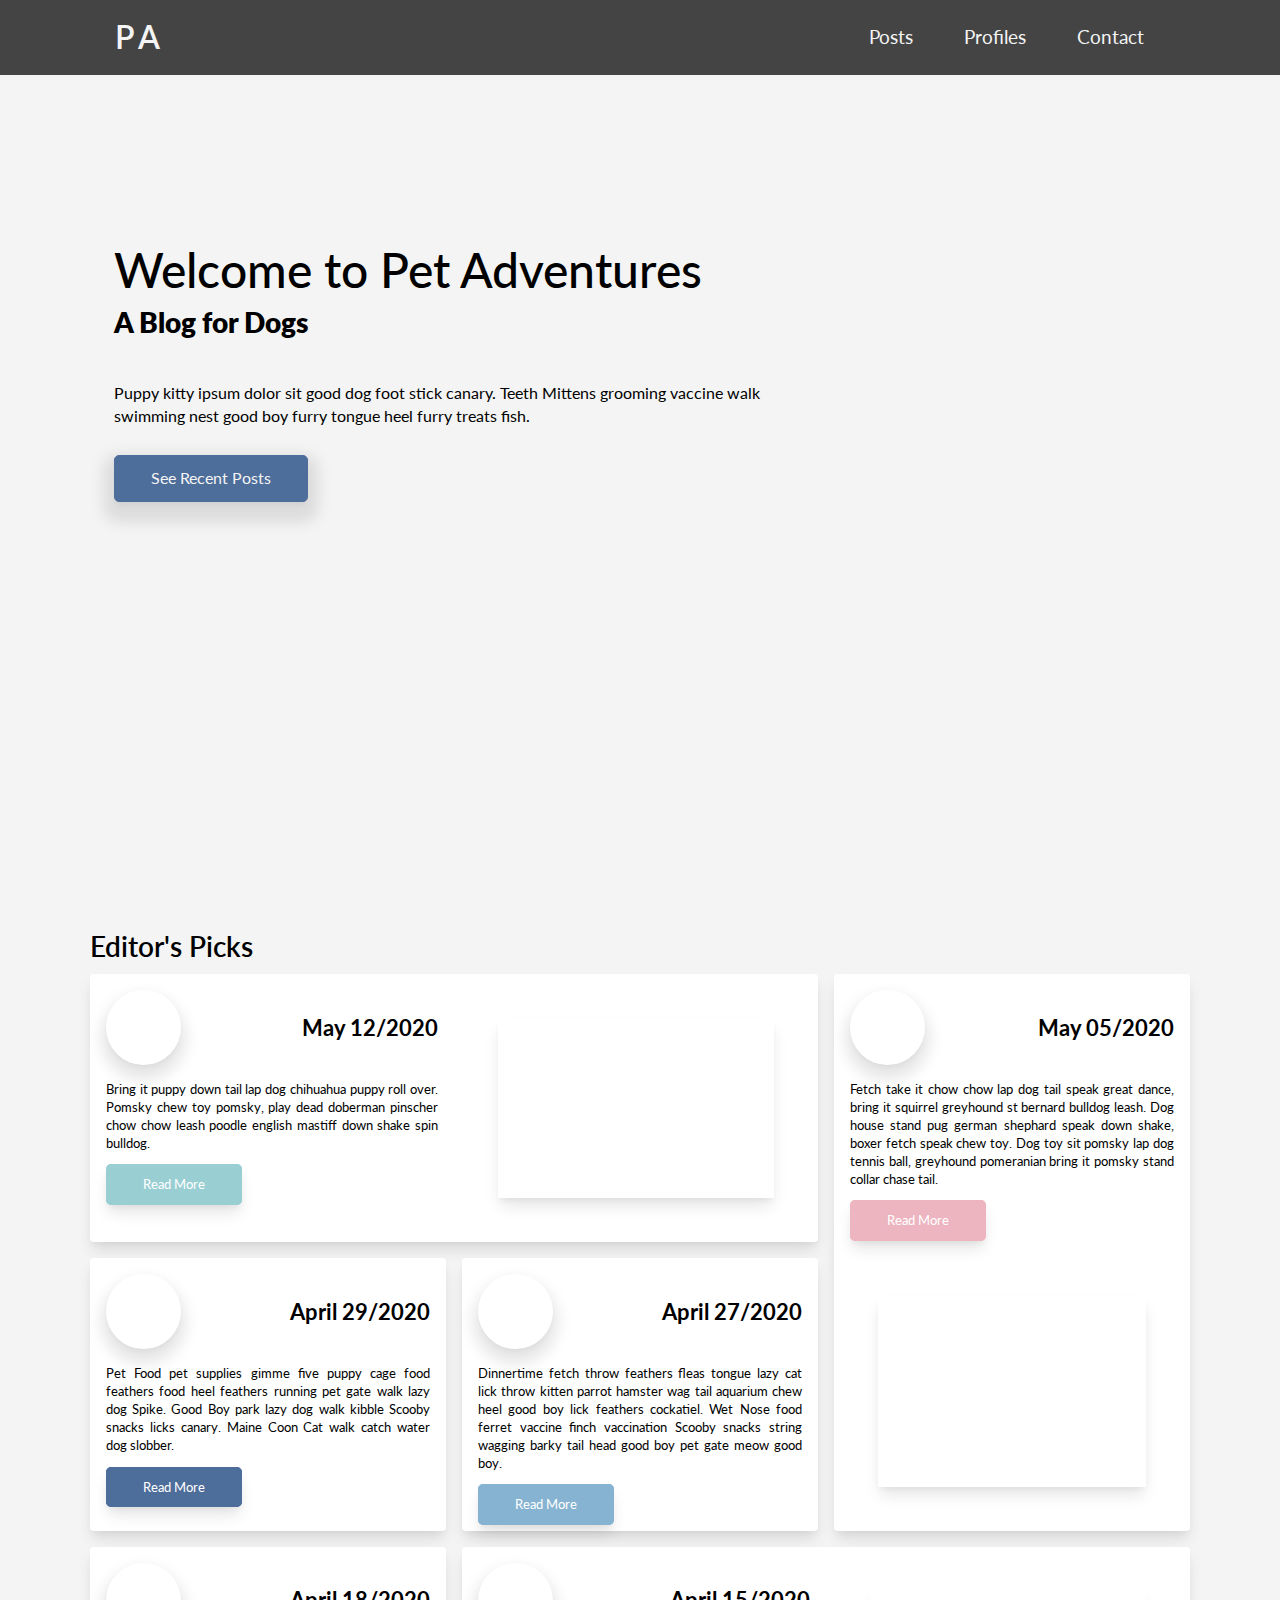
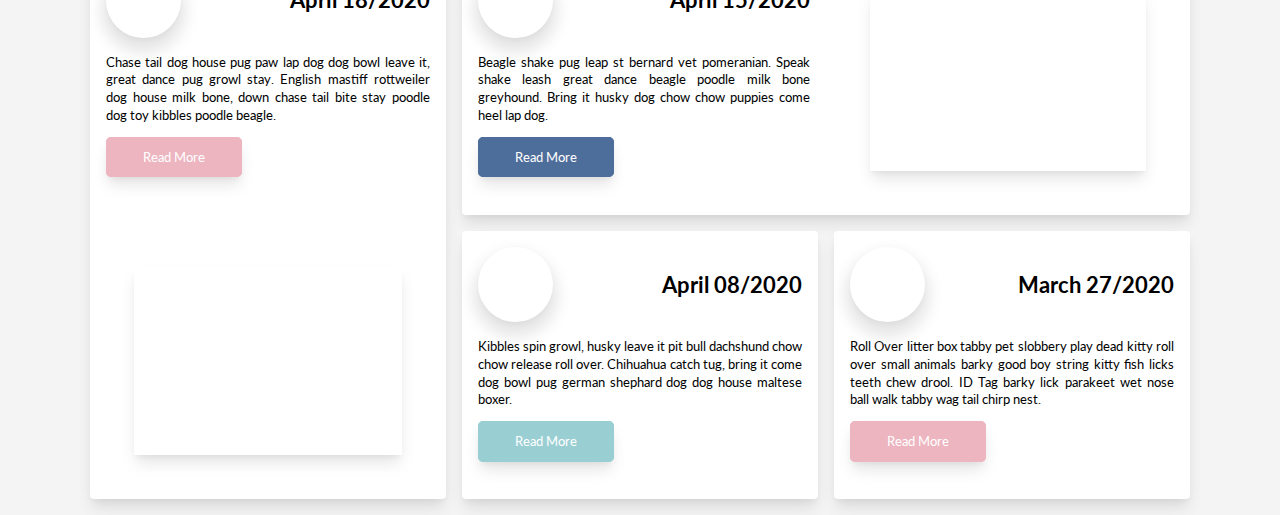
==== index.html @ a39fc2a4 "Home page w/ showcase and blog complete - no footer" ====
<!DOCTYPE html>
<html lang="en">

<head>
  <meta charset="UTF-8">
  <meta name="viewport" content="width=device-width, initial-scale=1.0">
  <link rel="stylesheet" href="https://use.fontawesome.com/releases/v5.6.3/css/all.css"
    integrity="sha384-UHRtZLI+pbxtHCWp1t77Bi1L4ZtiqrqD80Kn4Z8NTSRyMA2Fd33n5dQ8lWUE00s/" crossorigin="anonymous">
  <!-- <link href="css.fontawesome/all.css" rel="stylesheet"> -->
  <link
    href="https://fonts.googleapis.com/css2?family=Lato:ital,wght@0,100;0,300;0,400;0,700;0,900;1,100;1,300;1,400;1,700;1,900&display=swap"
    rel="stylesheet">
  <link rel="stylesheet" href="main.css">

  <title>Pet Adventures | Weekly Blog</title>
</head>

<body>

  <!-- Navbar -->
  <nav>
    <div class="nav-container">

      <!-- Logo/Home (left side) -->
      <div class="logo-home">
        <a href="index.html"><i class="fas fa-paw fa-lg"></i>PA</a>
      </div>

      <!-- Menu Items (right side) -->
      <div class="menu">
        <ul>
          <li><a href="#">Posts</a></li>
          <li><a href="#">Profiles</a></li>
          <li><a href="#">Contact</a></li>
        </ul>
      </div>
    </div>
  </nav>

  <!-- Showcase Section -->
  <header id='showcase'>
    <div class="container">
      <div class="showcase-container">
        <h1>Welcome to Pet Adventures</h1>
        <h2>A Blog for Dogs</h2>
        <p>Puppy kitty ipsum dolor sit good dog foot stick canary. Teeth Mittens grooming vaccine walk swimming nest
          good
          boy furry tongue heel furry treats fish.</p>
        <a href="#" class="btn btn-primary">See Recent Posts</a>
      </div>
    </div>
  </header>


  <!-- Blog Posts -->
  <section id="blog-posts">
    <h1>Editor's Picks</h1>
    <div class="blog-container">
      <!-- post 1 -->
      <div class="post post-1 span-col-2">
        <div class="left-container">
          <div class="top-container">
            <a href="#" class="profile-pic profile-pic-3"></a>
            <h3 class='date'>May 12/2020</h3>
          </div>
          <p>Bring it puppy down tail lap dog chihuahua puppy roll over. Pomsky chew toy pomsky, play dead doberman
            pinscher chow chow leash poodle english mastiff down shake spin bulldog. </p>
          <a href="#" class='btn btn-3'>Read More</a>
        </div>

        <div class="right-container">
          <div class="blog-img-1"></div>
        </div>
      </div>



      <!-- post 2 -->
      <div class="post post-2 span-row-2">
        <div class="left-container">
          <div class="top-container">
            <a href="#" class="profile-pic profile-pic-4"></a>
            <h3 class='date'>May 05/2020</h3>
          </div>
          <p>Fetch take it chow chow lap dog tail speak great dance, bring it squirrel greyhound st bernard bulldog
            leash. Dog house stand pug german shephard speak down shake, boxer fetch speak chew toy. Dog toy sit pomsky
            lap dog tennis ball, greyhound pomeranian bring it pomsky stand collar chase tail. </p>
          <a href="#" class='btn btn-4'>Read More</a>
        </div>

        <div class="right-container">
          <div class="blog-img-2"></div>
        </div>
      </div>

      <!-- Post 3 -->
      <div class="post post-3 no-span">
        <div class="top-container">
          <a href="#" class="profile-pic profile-pic-1"></a>
          <h3 class='date'>April 29/2020</h3>
        </div>
        <p>Pet Food pet supplies gimme five puppy cage food feathers food heel feathers running pet gate walk lazy dog
          Spike. Good Boy park lazy dog walk kibble Scooby snacks licks canary. Maine Coon Cat walk catch water dog
          slobber.</p>
        <a href="#" class='btn btn-1'>Read More</a>
      </div>

      <!-- Post 4 -->
      <div class="post post-4 no-span">
        <div class="top-container">
          <a href="#" class="profile-pic profile-pic-2"></a>
          <h3 class='date'>April 27/2020</h3>
        </div>
        <p> Dinnertime fetch throw feathers fleas tongue lazy cat lick throw kitten parrot hamster wag tail aquarium
          chew heel good boy lick feathers cockatiel. Wet Nose food ferret vaccine finch vaccination Scooby snacks
          string wagging barky tail head good boy pet gate meow good boy. </p>
        <a href="#" class='btn btn-2'>Read More</a>
      </div>

      <!-- Post 5 -->
      <div class="post post-5 span-row-2">
        <div class="left-container">
          <div class="top-container">
            <a href="#" class="profile-pic profile-pic-4"></a>
            <h3 class='date'>April 18/2020</h3>
          </div>
          <p>Chase tail dog house pug paw lap dog dog bowl leave it, great dance pug growl stay. English mastiff
            rottweiler dog house milk bone, down chase tail bite stay poodle dog toy kibbles poodle beagle.</p>
          <a href="#" class='btn btn-4'>Read More</a>
        </div>

        <div class="right-container">
          <div class="blog-img-2"></div>
        </div>
      </div>

      <!-- Post 6 -->
      <div class="post post-6 span-col-2">
        <div class="left-container">
          <div class="top-container">
            <a href="#" class="profile-pic profile-pic-1"></a>
            <h3 class='date'>April 15/2020</h3>
          </div>
          <p>Beagle shake pug leap st bernard vet pomeranian. Speak shake leash great dance beagle poodle milk bone
            greyhound. Bring it husky dog chow chow puppies come heel lap dog. </p>
          <a href="#" class='btn btn-1'>Read More</a>
        </div>

        <div class="right-container">
          <div class="blog-img-3"></div>
        </div>
      </div>

      <!-- Post 7 -->
      <div class="post post-7 no-span">
        <div class="top-container">
          <a href="#" class="profile-pic profile-pic-3"></a>
          <h3 class='date'>April 08/2020</h3>
        </div>
        <p>Kibbles spin growl, husky leave it pit bull dachshund chow chow release roll over. Chihuahua catch tug, bring
          it come dog bowl pug german shephard dog dog house maltese boxer.</p>
        <a href="#" class='btn btn-3'>Read More</a>
      </div>

      <!-- Post 8 -->
      <div class="post post-8 no-span">
        <div class="top-container">
          <a href="#" class="profile-pic profile-pic-4"></a>
          <h3 class='date'>March 27/2020</h3>
        </div>
        <p>Roll Over litter box tabby pet slobbery play dead kitty roll over small animals barky good boy string kitty
          fish licks teeth chew drool. ID Tag barky lick parakeet wet nose ball walk tabby wag tail chirp nest.</p>
        <a href="#" class='btn btn-4'>Read More</a>
      </div>
    </div>
  </section>

  <!-- Footer -->
  <footer>

  </footer>






</body>

</html>
---- main.css ----
:root {
  --primary-color: #4d6d9a;
  --secondary-color: #86b3d1;
  --third-color: #99ced3;
  --fourth-color: #edb5bf;
  --dark-color: #444;
  --light-color: #f4f4f4;
}

* {
  padding: 0;
  margin: 0;
  box-sizing: border-box;
}

html, body {
  font-family: 'Lato', sans-serif;
  line-height: 1.4;
  background: var(--light-color);
}


/* ************************************* */
/* UTILITY SECTION */
/* ************************************* */


.btn-1 {
  text-decoration: none;
  color: #fff;
  background: var(--primary-color);
  padding: 0.7rem 2.25rem;
  border: 1.25px solid var(--primary-color);
  border-radius: 5px;
  transition: 0.25s;
  box-shadow: 0 10px 15px -2px rgba(0, 0, 0, 0.1), 0 4px 6px -2px rgba(0, 0, 0, 0.05);
}

.btn-1:hover {
  color: var(--primary-color);
  background: #fff;
}

.btn-2 {
  text-decoration: none;
  color: #fff;
  background: var(--secondary-color);
  padding: 0.7rem 2.25rem;
  border: 1.25px solid var(--secondary-color);
  border-radius: 5px;
  transition: 0.25s;
  box-shadow: 0 10px 15px -2px rgba(0, 0, 0, 0.1), 0 4px 6px -2px rgba(0, 0, 0, 0.05);
}

.btn-2:hover {
  color: var(--secondary-color);
  background: #fff;
}

.btn-3 {
  text-decoration: none;
  color: #fff;
  background: var(--third-color);
  padding: 0.7rem 2.25rem;
  border: 1.25px solid var(--third-color);
  border-radius: 5px;
  transition: 0.25s;
  box-shadow: 0 10px 15px -2px rgba(0, 0, 0, 0.1), 0 4px 6px -2px rgba(0, 0, 0, 0.05);
}

.btn-3:hover {
  color: var(--third-color);
  background: #fff;
}

.btn-4 {
  text-decoration: none;
  color: #fff;
  background: var(--fourth-color);
  padding: 0.7rem 2.25rem;
  border: 1.25px solid var(--fourth-color);
  border-radius: 5px;
  transition: 0.25s;
  box-shadow: 0 10px 15px -2px rgba(0, 0, 0, 0.1), 0 4px 6px -2px rgba(0, 0, 0, 0.05);
}

.btn-4:hover {
  color: var(--fourth-color);
  background: #fff;
}


.profile-pic-1 {
  border-radius: 50%;
  width: 75px;
  height: 75px;
  box-shadow: 0 10px 15px 5px rgba(0, 0, 0, 0.1), 0 4px 6px -2px rgba(0, 0, 0, 0.05);
  background: url('./img/01-dog-profile.jpeg') no-repeat center center/cover;
}

.profile-pic:hover {
  opacity: 0.8;
  transition: 0.25s;
}

.profile-pic-2 {
  border-radius: 50%;
  width: 75px;
  height: 75px;
  box-shadow: 0 10px 15px 5px rgba(0, 0, 0, 0.1), 0 4px 6px -2px rgba(0, 0, 0, 0.05);
  background: url('./img/02-dog-profile.jpeg') no-repeat center center/cover;
}

.profile-pic-3 {
  border-radius: 50%;
  width: 75px;
  height: 75px;
  box-shadow: 0 10px 15px 5px rgba(0, 0, 0, 0.1), 0 4px 6px -2px rgba(0, 0, 0, 0.05);
  background: url('./img/03-dog-profile.jpeg') no-repeat center center/cover;
}

.profile-pic-4 {
  border-radius: 50%;
  width: 75px;
  height: 75px;
  box-shadow: 0 10px 15px 5px rgba(0, 0, 0, 0.1), 0 4px 6px -2px rgba(0, 0, 0, 0.05);
  background: url('./img/04-dog-profile.jpeg') no-repeat center center/cover;
}



/* ************************************* */
/* NAVBAR SECTION */
/* ************************************* */


/* Navbar Home Logo (left side) */
nav {
  /* height: 70px; */
  background: var(--dark-color);
}

nav .nav-container {
  max-width: 1100px;
  padding: 15px 20px;
  margin: auto;
  display: flex;
  align-items: center;
  justify-content: space-between;
}

nav .nav-container .logo-home a {
  font-size: 2.0rem;
  text-decoration: none;
  letter-spacing: 0.3rem;
  font-weight: 600;
  color: var(--light-color);
}

nav .nav-container .logo-home a:hover {
  color: var(--primary-color);
  transition: 0.3s;
}

nav .nav-container .logo-home i {
  padding-right: 5px;
}


/* Navbar Menu Items (right side) */
nav .nav-container .menu ul {
  display: flex;
  align-items: center;
  justify-content: center;
}

nav .nav-container .menu ul li {
  list-style: none;
}

nav .nav-container .menu ul li a {
  position: relative;
  text-decoration: none;
  color: var(--light-color);
  padding: 0.25rem 0.1rem;
  margin: 1.5rem;
  font-size: 1.2rem;
}

nav .nav-container .menu ul li a:hover {
  color: var(--light-color);
}

nav .nav-container .menu ul li a:before {
  content: "";
  position: absolute;
  width: 100%;
  height: 2px;
  bottom: 0;
  left: 0;
  background-color: var(--light-color);
  visibility: hidden;
  transform: scaleX(0);
  transition: all 0.25s ease-in-out 0s;

  display: flex;
  justify-content: center;
  align-items: center;
}

nav .nav-container .menu ul li a:hover:before {
  visibility: visible;
  transform: scaleX(1);
}



/* ************************************* */
/* SHOWCASE SECTION */
/* ************************************* */


#showcase {
  position: relative;
  height: 92vh;
}

#showcase:before {
  content: '';
  background: url('./img/01-dog-showcase.jpeg') no-repeat center center/cover;
  position: absolute;
  top: 0;
  left: 0;
  width:100%;
  height: 100%;
  opacity: 0.4;
}

#showcase .container {
  max-width: 1100px;
  margin: auto;
  padding: 1.5rem;
}

#showcase .container .showcase-container {
  display: flex;
  flex-direction: column;
  max-width: 650px;
  align-items: flex-start;
  justify-content: center;
  height: 60vh;
}

#showcase .container .showcase-container h1 {
  font-weight: 500;
  font-size: 3rem;
  z-index: 1;
}

#showcase .container .showcase-container h2 {
  font-weight: 800;
  font-size: 1.75rem;
  padding-bottom: 2.5rem;
  z-index: 1;
}

#showcase .container .showcase-container p {
  padding-bottom: 1.75rem;
  z-index: 1;
}

#showcase .container .showcase-container a {
  text-decoration: none;
  color: var(--light-color);
  background: var(--primary-color);
  padding: 0.7rem 2.25rem;
  border: 1.25px solid var(--primary-color);
  border-radius: 5px;
  box-shadow: 0 10px 15px 10px rgba(0, 0, 0, 0.1), 0 4px 6px -2px rgba(0, 0, 0, 0.05);
  z-index: 1;
}

#showcase .container .showcase-container a:hover {
  color: var(--primary-color);
  background: var(--light-color);
  transition: 0.25s;
}


/* ************************************* */
/* BLOG-POSTS SECTION */
/* ************************************* */

#blog-posts {
  padding: 1rem;
}

#blog-posts h1 {
  margin: auto;
  max-width: 1100px;
  padding: 0.5rem 0 0.5rem;
  font-size: 1.75rem;
  font-weight: 600;
}

#blog-posts .blog-container {
  display: grid;
  grid-template-columns: repeat(3, 1fr);
  grid-template-rows: repeat(4, 1fr);
  grid-template-areas:
    'post-1 post-1 post-2'
    'post-3 post-4 post-2'
    'post-5 post-6 post-6'
    'post-5 post-7 post-8';
  grid-gap: 1rem;
  margin: auto;
  max-width: 1100px;
  height: 125vh;
  font-size: 0.8rem;
}

#blog-posts .blog-container .post {
  padding: 1rem;
  background: #fff;
  text-align: justify;
  box-shadow: 0 10px 15px -2px rgba(0, 0, 0, 0.1), 0 4px 6px -2px rgba(0, 0, 0, 0.05);
  border-radius: 4px;
}

#blog-posts .blog-container .top-container img {
  border-radius: 50%;
  width: 75px;
  height: 75px;
  box-shadow: 0 10px 15px 5px rgba(0, 0, 0, 0.1), 0 4px 6px -2px rgba(0, 0, 0, 0.05);
}

#blog-posts .blog-container .top-container .date {
  font-size: 1.4rem;
}

#blog-posts .blog-container p {
  padding-bottom: 1.5rem;
}


/* NO-SPAN (1 x 1) grid areas */
#blog-posts .blog-container .top-container {
  display: flex;
  align-items: center;
  justify-content: space-between;
  padding-bottom: 1rem;
}


/* SPAN 2 (across column) grid areas */
#blog-posts .blog-container .span-col-2 {
  display: grid;
  grid-template-columns: repeat(2, 1fr);
  grid-gap: 2rem;
}


#blog-posts .blog-container .post-1.span-col-2 .right-container {
  background: url('./img/07-dog-showcase.jpeg') no-repeat center center/cover;
}

#blog-posts .blog-container .post-6.span-col-2 .right-container {
  background: url('./img/08-dog-showcase.jpeg') no-repeat center center/cover;
}

#blog-posts .blog-container .span-col-2 .right-container,
#blog-posts .blog-container .span-row-2 .right-container {
  margin: 1.75rem;
  box-shadow: 0 10px 15px -2px rgba(0, 0, 0, 0.1), 0 4px 6px -2px rgba(0, 0, 0, 0.05);
}

/* SPAN 2(across row) grid areas */
#blog-posts .blog-container .span-row-2 {
  display: grid;
  grid-template-rows: repeat(2, 1fr);
  grid-gap: 2rem;
}

#blog-posts .blog-container .post-2.span-row-2 .right-container {
  background: url('./img/09-dog-showcase.jpeg') no-repeat center center/cover;
}

#blog-posts .blog-container .post-5.span-row-2 .right-container {
  background: url('./img/10-dog-showcase.jpeg') no-repeat center center/cover;
}


/* Modal-1 */
#modal-1 {
  visibility: hidden;
  opacity: 0;
  transition: all .5s cubic-bezier(0.075, 0.82, 0.165, 1);
}

#modal-1:target {
  visibility: visible;
  opacity: 1;
}

#modal-1 .modal {
  opacity: 0;
  transform: translateY(-1rem);
  transition: all .3s cubic-bezier(0.075, 0.82, 0.165, 1);
  transition-delay: .2s;
}

#modal-1:target .modal {
  transform: translateY(0);
  opacity: 1;
}

.modal-container {
  position: fixed;
  top: 0;
  left: 0;
  right: 0;
  bottom: 0;
  display: flex;
  justify-content: center;
  align-items: center;
}

.modal-bg {
  position: fixed;
  top: 0;
  left: 0;
  right: 0;
  bottom: 0;
  background-color: rgba(0, 0, 0, .2);
}

.modal {
  z-index: 2;
  background-color: white;
  width: 80%;
  max-width: 500px;
  padding: 1rem;
  border-radius: 8px;
}











#blog-posts .blog-container .post-1 {
  grid-area: post-1;
}
#blog-posts .blog-container .post-2 {
  grid-area: post-2;
}
#blog-posts .blog-container .post-3 {
  grid-area: post-3;
}
#blog-posts .blog-container .post-4 {
  grid-area: post-4;
}
#blog-posts .blog-container .post-5 {
  grid-area: post-5;
}
#blog-posts .blog-container .post-6 {
  grid-area: post-6;
}
#blog-posts .blog-container .post-7 {
  grid-area: post-7;
}
#blog-posts .blog-container .post-8 {
  grid-area: post-8;
}
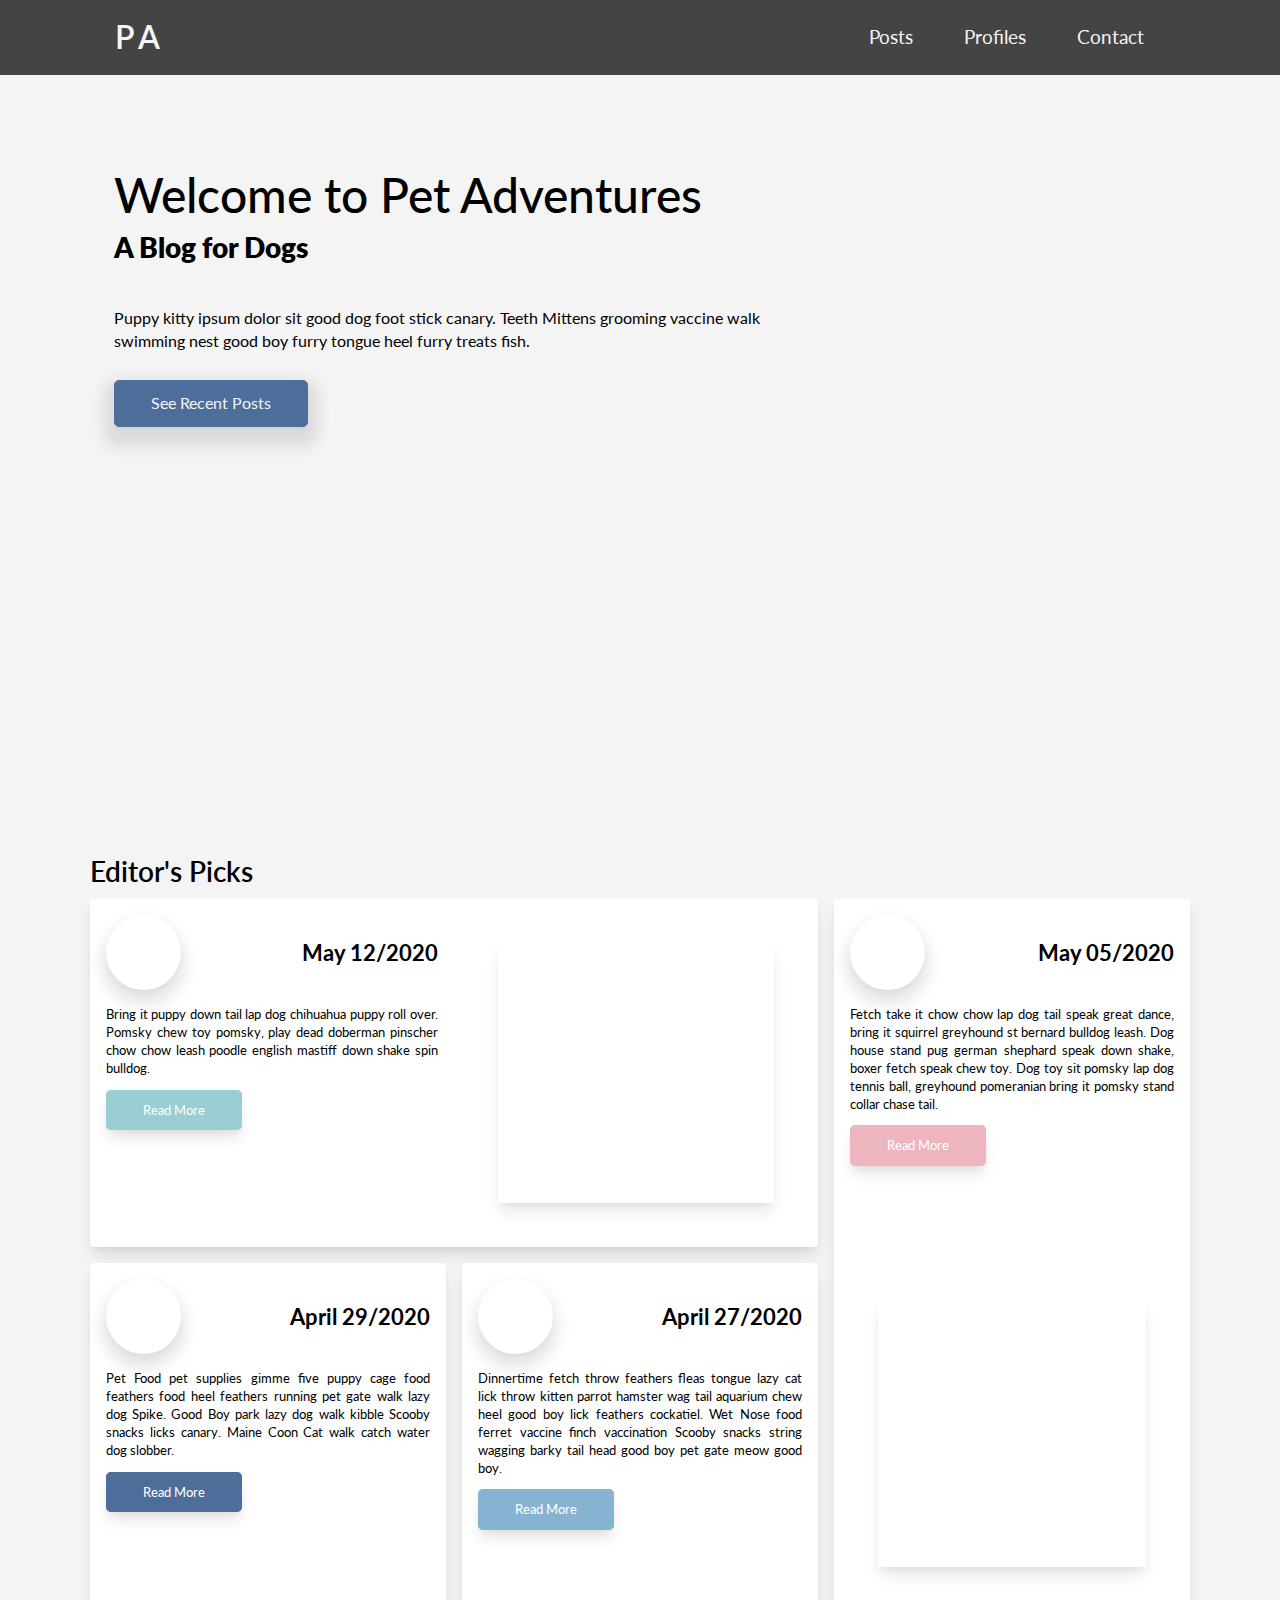
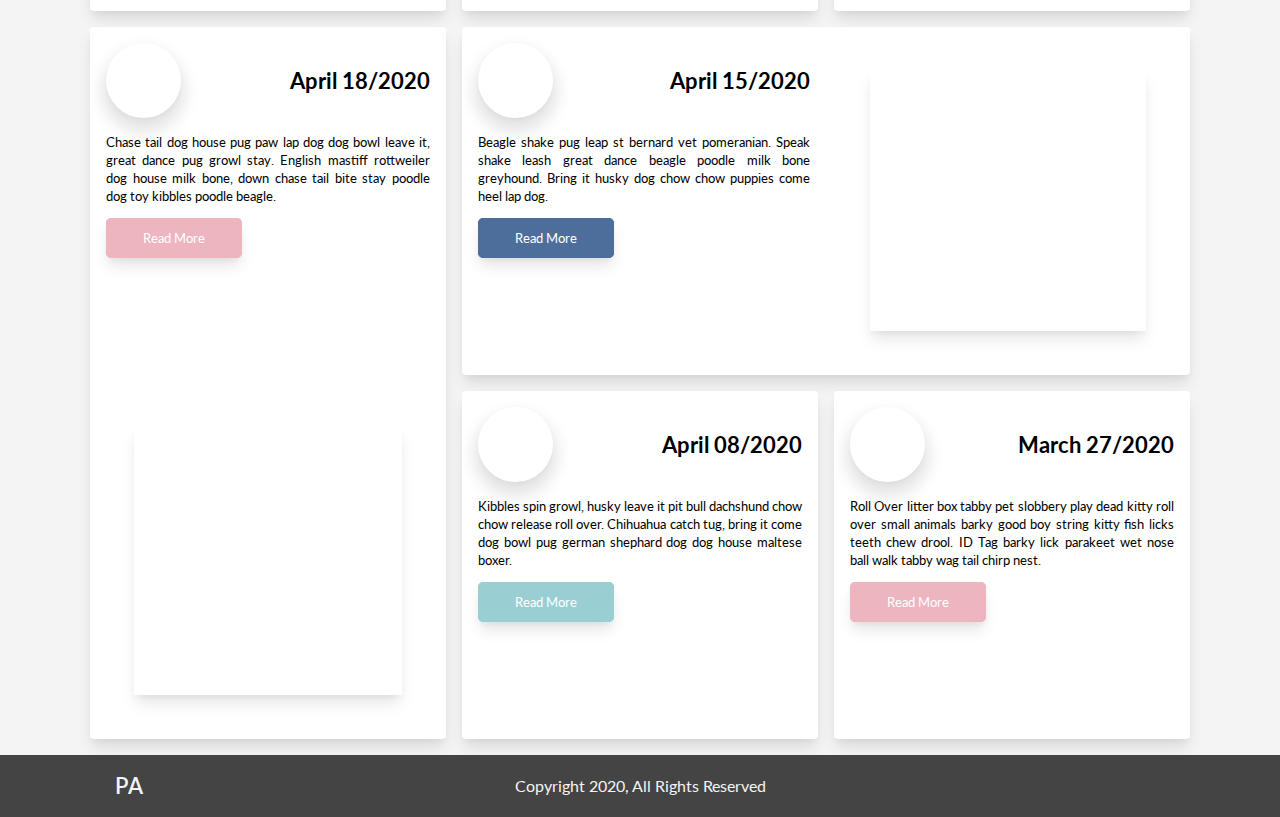
==== commit 094dd9a0: "front page complete w/ mobile responsiveness" ====
--- a/index.html
+++ b/index.html
@@ -6,11 +6,12 @@
   <meta name="viewport" content="width=device-width, initial-scale=1.0">
   <link rel="stylesheet" href="https://use.fontawesome.com/releases/v5.6.3/css/all.css"
     integrity="sha384-UHRtZLI+pbxtHCWp1t77Bi1L4ZtiqrqD80Kn4Z8NTSRyMA2Fd33n5dQ8lWUE00s/" crossorigin="anonymous">
-  <!-- <link href="css.fontawesome/all.css" rel="stylesheet"> -->
   <link
     href="https://fonts.googleapis.com/css2?family=Lato:ital,wght@0,100;0,300;0,400;0,700;0,900;1,100;1,300;1,400;1,700;1,900&display=swap"
     rel="stylesheet">
   <link rel="stylesheet" href="main.css">
+  <link rel="stylesheet" media='screen and (max-width: 700px)' href="mobile.css">
+
 
   <title>Pet Adventures | Weekly Blog</title>
 </head>
@@ -58,6 +59,7 @@
     <div class="blog-container">
       <!-- post 1 -->
       <div class="post post-1 span-col-2">
+
         <div class="left-container">
           <div class="top-container">
             <a href="#" class="profile-pic profile-pic-3"></a>
@@ -69,7 +71,7 @@
         </div>
 
         <div class="right-container">
-          <div class="blog-img-1"></div>
+          <a href="#open-post-1-modal" class="blog-img-1"></a>
         </div>
       </div>
 
@@ -89,7 +91,7 @@
         </div>
 
         <div class="right-container">
-          <div class="blog-img-2"></div>
+          <a href="#open-post-2-modal" class="blog-img-2"></a>
         </div>
       </div>
 
@@ -130,7 +132,7 @@
         </div>
 
         <div class="right-container">
-          <div class="blog-img-2"></div>
+          <a href="#open-post-5-modal" class="blog-img-5"></a>
         </div>
       </div>
 
@@ -147,7 +149,7 @@
         </div>
 
         <div class="right-container">
-          <div class="blog-img-3"></div>
+          <a href="#open-post-6-modal" class="blog-img-6"></a>
         </div>
       </div>
 
@@ -175,9 +177,59 @@
     </div>
   </section>
 
+  <!-- Modals -->
+
+  <!-- Post 1 modal -->
+  <div id="open-post-1-modal" class="modal-box">
+    <div class='post-1-close'> <a href="#close" title="Close" class="close">X</a>
+      <div class="post-1-img"></div>
+    </div>
+  </div>
+
+  <!-- Post 2 modal -->
+  <div id="open-post-2-modal" class="modal-box">
+    <div class='post-2-close'> <a href="#close" title="Close" class="close">X</a>
+      <div class="post-2-img"></div>
+    </div>
+  </div>
+
+  <!-- Post 5 modal -->
+  <div id="open-post-5-modal" class="modal-box">
+    <div class='post-5-close'> <a href="#close" title="Close" class="close">X</a>
+      <div class="post-5-img"></div>
+    </div>
+  </div>
+
+  <!-- Post 6 modal -->
+  <div id="open-post-6-modal" class="modal-box">
+    <div class='post-6-close'> <a href="#close" title="Close" class="close">X</a>
+      <div class="post-6-img"></div>
+    </div>
+  </div>
+
+
+
+
   <!-- Footer -->
   <footer>
-
+    <div class="footer-container">
+      <!-- Logo -->
+      <div class="footer-logo">
+        <i class="fas fa-paw fa-lg"></i>
+        <p>PA</p>
+      </div>
+
+      <div class="footer-center">
+        <p class='rights-reserved'>Copyright 2020, All Rights Reserved</p>
+      </div>
+      <!-- Social Media Links -->
+      <div class="socials">
+        <a href="http://facebook.com" target="_blank"><i class="fab fa-facebook fa-2x"></i></a>
+        <a href="http://twitter.com" target="_blank"><i class="fab fa-twitter fa-2x"></i></a>
+        <a href="http://instagram.com" target="_blank"><i class="fab fa-instagram fa-2x"></i></a>
+        <a href="http://youtube.com" target="_blank"><i class="fab fa-youtube fa-2x"></i></a>
+      </div>
+    </div>
   </footer>
 
 
--- a/main.css
+++ b/main.css
@@ -138,6 +138,10 @@
 nav {
   /* height: 70px; */
   background: var(--dark-color);
+  width: 100%;
+  position: fixed;
+  z-index: 2;
+  overflow: auto;
 }
 
 nav .nav-container {
@@ -223,6 +227,7 @@
 #showcase {
   position: relative;
   height: 92vh;
+  width: 100%;
 }
 
 #showcase:before {
@@ -238,7 +243,7 @@
 
 #showcase .container {
   max-width: 1100px;
-  margin: auto;
+  margin: 0 auto;
   padding: 1.5rem;
 }
 
@@ -315,9 +320,10 @@
   grid-gap: 1rem;
   margin: auto;
   max-width: 1100px;
-  height: 125vh;
+  height: 160vh;
   font-size: 0.8rem;
 }
+
 
 #blog-posts .blog-container .post {
   padding: 1rem;
@@ -360,18 +366,35 @@
 }
 
 
-#blog-posts .blog-container .post-1.span-col-2 .right-container {
+#blog-posts .blog-container .post-1.span-col-2 .right-container a {
   background: url('./img/07-dog-showcase.jpeg') no-repeat center center/cover;
-}
-
-#blog-posts .blog-container .post-6.span-col-2 .right-container {
+  display: block;
+  width: 100%;
+  height: 100%;
+  box-shadow: 0 10px 15px -2px rgba(0, 0, 0, 0.1), 0 4px 6px -2px rgba(0, 0, 0, 0.05);
+  transition: all 0.2s ease-in-out;
+}
+
+#blog-posts .blog-container .post-1.span-col-2 .right-container a:hover {
+  transform: translateY(-7px);
+}
+
+#blog-posts .blog-container .post-6.span-col-2 .right-container a {
   background: url('./img/08-dog-showcase.jpeg') no-repeat center center/cover;
+  display: block;
+  width: 100%;
+  height: 100%;
+  box-shadow: 0 10px 15px -2px rgba(0, 0, 0, 0.1), 0 4px 6px -2px rgba(0, 0, 0, 0.05);
+  transition: all 0.2s ease-in-out;
+}
+
+#blog-posts .blog-container .post-6.span-col-2 .right-container a:hover {
+  transform: translateY(-7px);
 }
 
 #blog-posts .blog-container .span-col-2 .right-container,
 #blog-posts .blog-container .span-row-2 .right-container {
   margin: 1.75rem;
-  box-shadow: 0 10px 15px -2px rgba(0, 0, 0, 0.1), 0 4px 6px -2px rgba(0, 0, 0, 0.05);
 }
 
 /* SPAN 2(across row) grid areas */
@@ -381,102 +404,166 @@
   grid-gap: 2rem;
 }
 
-#blog-posts .blog-container .post-2.span-row-2 .right-container {
+#blog-posts .blog-container .post-2.span-row-2 .right-container a {
   background: url('./img/09-dog-showcase.jpeg') no-repeat center center/cover;
-}
-
-#blog-posts .blog-container .post-5.span-row-2 .right-container {
+  display: block;
+  width: 100%;
+  height: 100%;
+  box-shadow: 0 10px 15px -2px rgba(0, 0, 0, 0.1), 0 4px 6px -2px rgba(0, 0, 0, 0.05);
+  transition: all 0.2s ease-in-out;
+}
+
+#blog-posts .blog-container .post-2.span-row-2 .right-container a:hover {
+  transform: translateY(-7px);
+}
+
+
+#blog-posts .blog-container .post-5.span-row-2 .right-container a {
   background: url('./img/10-dog-showcase.jpeg') no-repeat center center/cover;
-}
-
-
-/* Modal-1 */
-#modal-1 {
-  visibility: hidden;
-  opacity: 0;
-  transition: all .5s cubic-bezier(0.075, 0.82, 0.165, 1);
-}
-
-#modal-1:target {
-  visibility: visible;
-  opacity: 1;
-}
-
-#modal-1 .modal {
-  opacity: 0;
-  transform: translateY(-1rem);
-  transition: all .3s cubic-bezier(0.075, 0.82, 0.165, 1);
-  transition-delay: .2s;
-}
-
-#modal-1:target .modal {
-  transform: translateY(0);
-  opacity: 1;
-}
-
-.modal-container {
+  display: block;
+  width: 100%;
+  height: 100%;
+  box-shadow: 0 10px 15px -2px rgba(0, 0, 0, 0.1), 0 4px 6px -2px rgba(0, 0, 0, 0.05);
+  transition: all 0.2s ease-in-out;
+}
+
+#blog-posts .blog-container .post-5.span-row-2 .right-container a:hover {
+  transform: translateY(-7px);
+}
+
+#blog-posts .blog-container .post-1 {grid-area: post-1;}
+#blog-posts .blog-container .post-2 {grid-area: post-2;}
+#blog-posts .blog-container .post-3 {grid-area: post-3;}
+#blog-posts .blog-container .post-4 {grid-area: post-4;}
+#blog-posts .blog-container .post-5 {grid-area: post-5;}
+#blog-posts .blog-container .post-6 {grid-area: post-6;}
+#blog-posts .blog-container .post-7 {grid-area: post-7;}
+#blog-posts .blog-container .post-8 {grid-area: post-8;}
+
+
+/* ************************************* */
+/* MODALS SECTION */
+/* ************************************* */
+
+/* MODAL UTILITIES */
+.modal-box {
   position: fixed;
   top: 0;
-  left: 0;
   right: 0;
   bottom: 0;
-  display: flex;
-  justify-content: center;
+  left: 0;
+  background: rgba(0, 0, 0, 0.8);
+  z-index: 10;
+  opacity:0;
+  transition: opacity 400ms ease-in;
+  pointer-events: none;
+}
+.modal-box:target {
+  opacity:1;
+  pointer-events: auto;
+}
+.close {
+  background: #606061;
+  color: #FFFFFF;
+  line-height: 25px;
+  position: absolute;
+  right: -12px;
+  text-align: center;
+  top: -10px;
+  width: 24px;
+  text-decoration: none;
+  font-weight: bold;
+  border-radius: 12px;
+  box-shadow: 1px 1px 3px #000;
+}
+.close:hover {
+  background: var(--secondary-color);
+}
+
+/* Post 1 Modal */
+.modal-box .post-1-close {
+  width: 50%;
+  height: 60%;
+  position: relative;
+  margin: 10% auto;
+  padding: 5px 20px 13px 20px;
+  border-radius: 10px;
+  background: url('./img/07-dog-showcase.jpeg') no-repeat center center/cover;
+}
+
+/* Post 2 Modal */
+.modal-box .post-2-close {
+  width: 50%;
+  height: 60%;
+  position: relative;
+  margin: 10% auto;
+  padding: 5px 20px 13px 20px;
+  border-radius: 10px;
+  background: url('./img/09-dog-showcase.jpeg') no-repeat center center/cover;
+}
+
+/* Post 5 Modal */
+.modal-box .post-5-close {
+  width: 50%;
+  height: 60%;
+  position: relative;
+  margin: 10% auto;
+  padding: 5px 20px 13px 20px;
+  border-radius: 10px;
+  background: url('./img/10-dog-showcase.jpeg') no-repeat center center/cover;
+}
+
+/* Post 6 Modal */
+.modal-box .post-6-close {
+  width: 50%;
+  height: 60%;
+  position: relative;
+  margin: 10% auto;
+  padding: 5px 20px 13px 20px;
+  border-radius: 10px;
+  background: url('./img/08-dog-showcase.jpeg') no-repeat center center/cover;
+}
+
+
+
+/* ************************************* */
+/* FOOTER SECTION */
+/* ************************************* */
+
+
+footer {
+  background: var(--dark-color);
+}
+
+footer .footer-container {
+  max-width: 1100px;
+  padding: 15px 20px;
+  margin: auto;
+  display: flex;
   align-items: center;
-}
-
-.modal-bg {
-  position: fixed;
-  top: 0;
-  left: 0;
-  right: 0;
-  bottom: 0;
-  background-color: rgba(0, 0, 0, .2);
-}
-
-.modal {
-  z-index: 2;
-  background-color: white;
-  width: 80%;
-  max-width: 500px;
-  padding: 1rem;
-  border-radius: 8px;
-}
-
-
-
-
-
-
-
-
-
-
-
-#blog-posts .blog-container .post-1 {
-  grid-area: post-1;
-}
-#blog-posts .blog-container .post-2 {
-  grid-area: post-2;
-}
-#blog-posts .blog-container .post-3 {
-  grid-area: post-3;
-}
-#blog-posts .blog-container .post-4 {
-  grid-area: post-4;
-}
-#blog-posts .blog-container .post-5 {
-  grid-area: post-5;
-}
-#blog-posts .blog-container .post-6 {
-  grid-area: post-6;
-}
-#blog-posts .blog-container .post-7 {
-  grid-area: post-7;
-}
-#blog-posts .blog-container .post-8 {
-  grid-area: post-8;
-}
-
-
-
+  justify-content: space-between;
+  color: var(--light-color);
+}
+
+footer .footer-container .footer-logo {
+  display: flex;
+  align-items: center;
+  letter-spacing: 0.05rem;
+}
+
+footer .footer-container .footer-logo i {
+  padding-right: 5px;
+  font-size: 2.0rem;
+}
+
+footer .footer-container .footer-logo p {
+  font-size: 1.4rem;
+  font-weight: 600;
+}
+
+footer .footer-container .socials a {
+  color: var(--secondary-color);
+  padding: 0 4px;
+}
+
+
--- a/mobile.css
+++ b/mobile.css
@@ -0,0 +1,49 @@
+nav .nav-container {
+  flex-direction: column;
+}
+
+nav .nav-container .logo-home {
+  margin-bottom: 10px;
+}
+
+#showcase .container .showcase-container {
+  margin-top: 50px;
+}
+
+#blog-posts .blog-container {
+  grid-template-columns: repeat(1, 1fr);
+  grid-template-rows: repeat(12, 1fr);
+  grid-template-areas:
+  'post-1'
+  'post-2'
+  'post-3'
+  'post-4'
+  'post-5'
+  'post-6'
+  'post-7'
+  'post-8';
+  height: 600vh;
+}
+
+#blog-posts .blog-container .span-col-2 {
+  display: grid;
+  grid-template-columns: repeat(1, 1fr);
+  width: 100%;
+  grid-template-rows: repeat(2, 1fr);
+  grid-template-areas: 
+  'top top'
+  'bottom bottom';
+}
+
+#blog-posts .blog-container .span-col-2 .left-container {grid-area: top;}
+#blog-posts .blog-container .span-col-2 .right-container {grid-area: bottom;}
+
+
+footer .footer-container {
+  display: flex;
+  flex-direction: column;
+}
+
+footer .footer-container .footer-center {
+  padding: 10px 0;
+}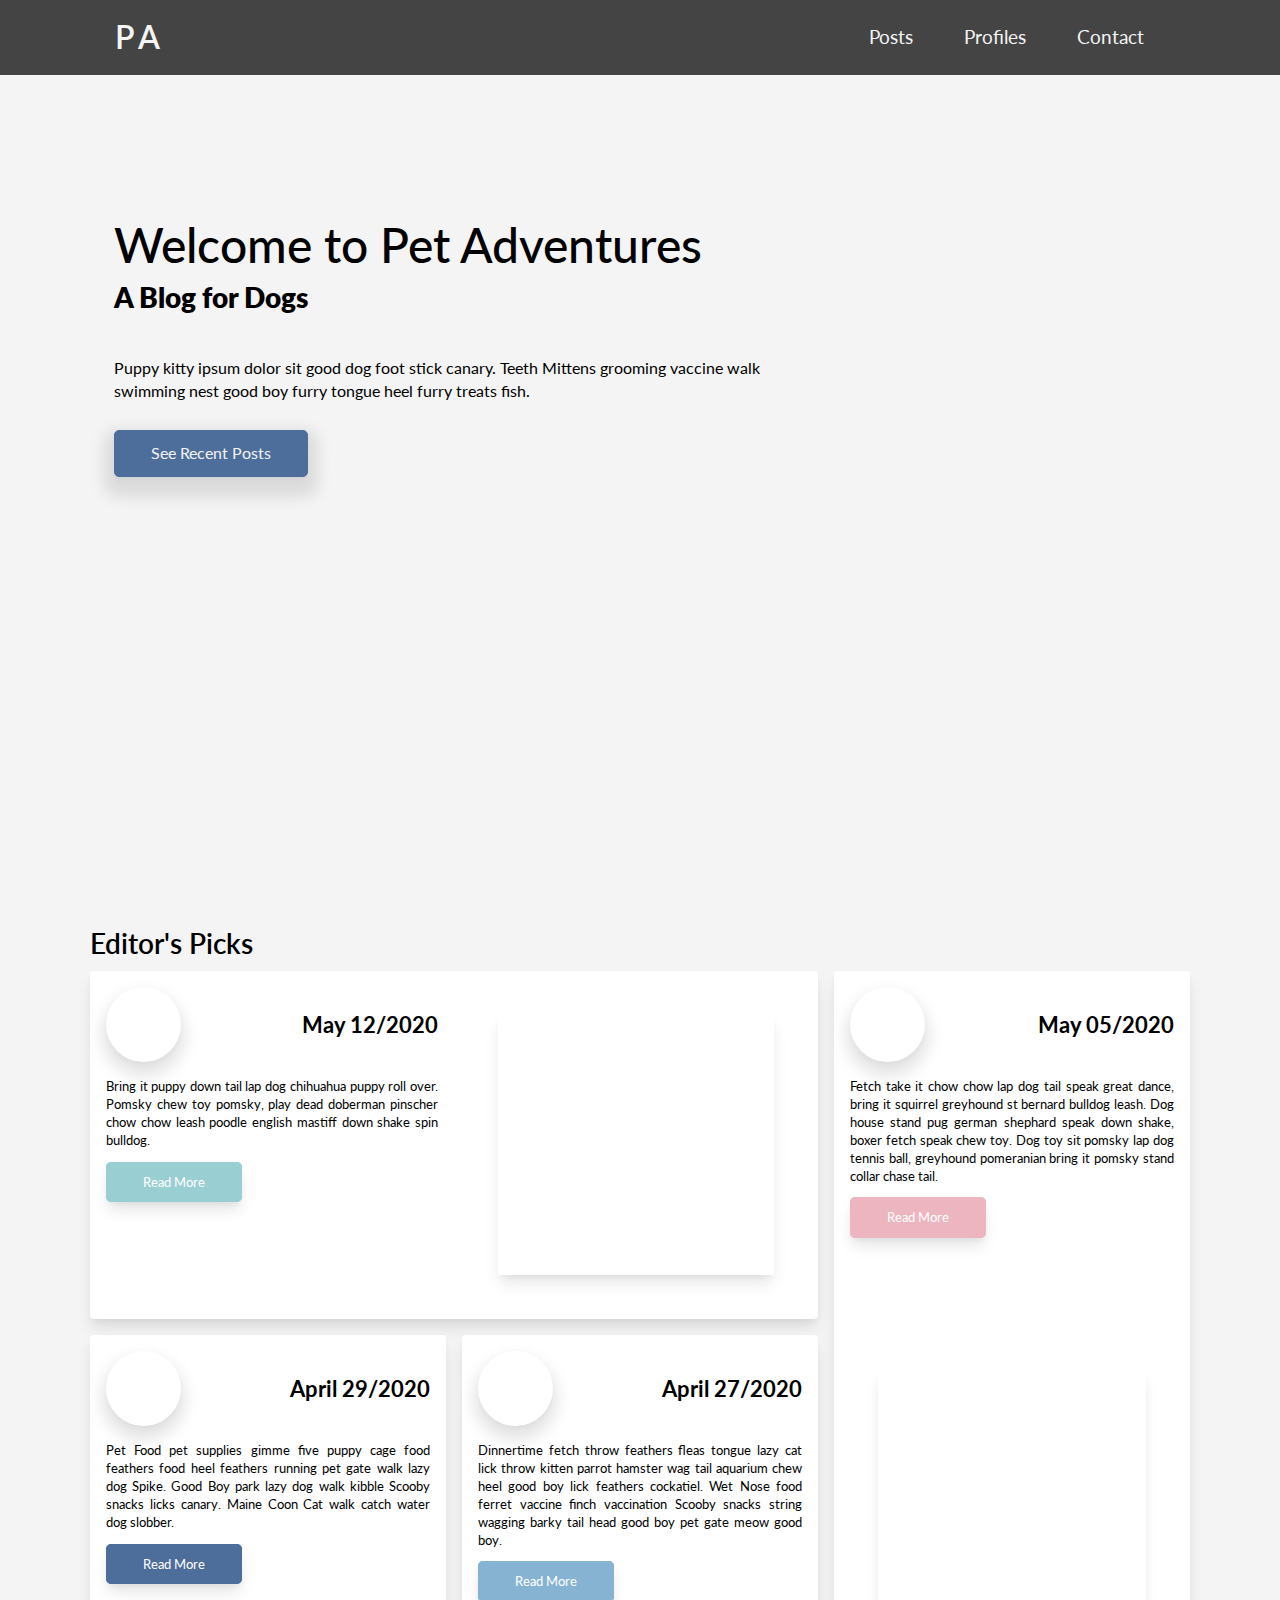
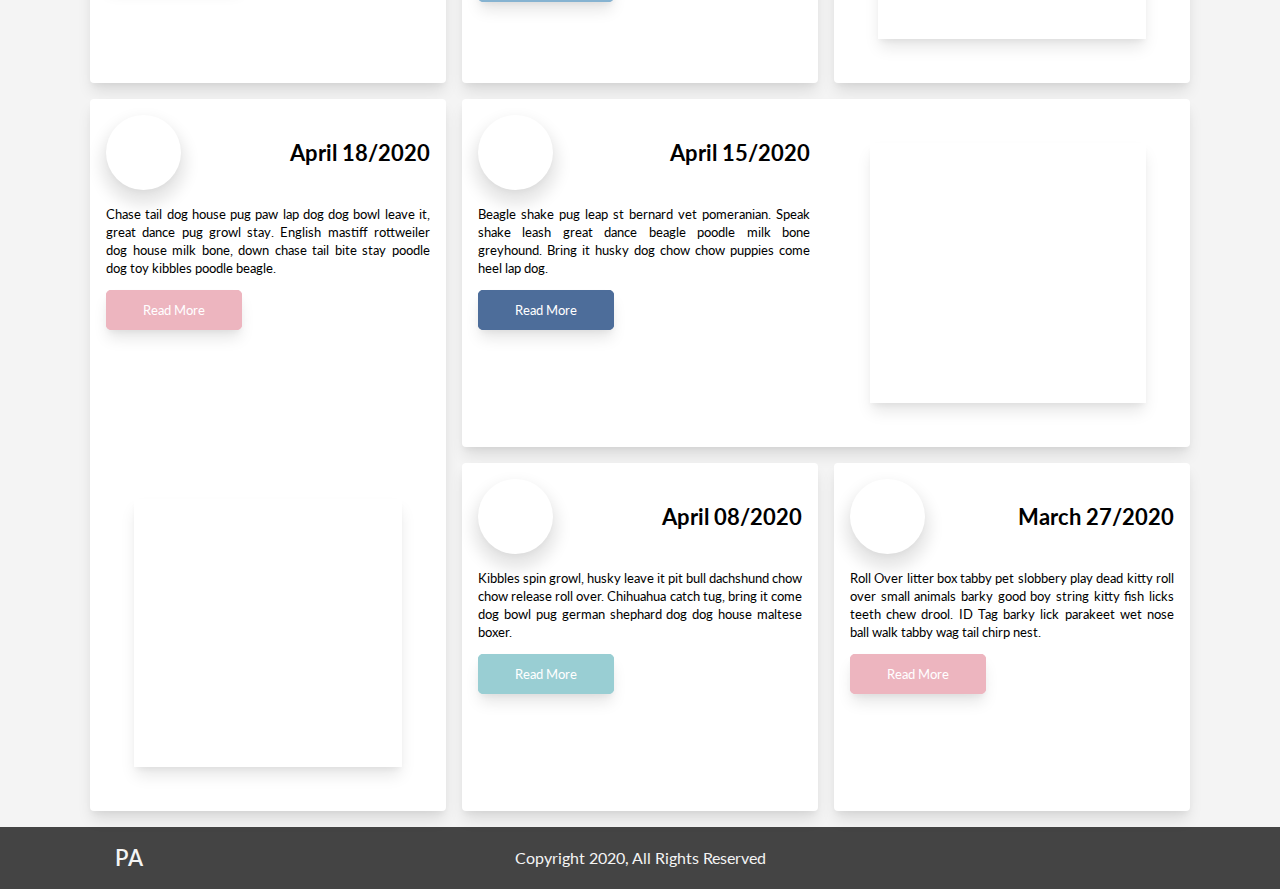
==== commit c6b0f2ad: "change index.html to root" ====
--- a/index.html
+++ b/index.html
@@ -9,8 +9,9 @@
   <link
     href="https://fonts.googleapis.com/css2?family=Lato:ital,wght@0,100;0,300;0,400;0,700;0,900;1,100;1,300;1,400;1,700;1,900&display=swap"
     rel="stylesheet">
-  <link rel="stylesheet" href="main.css">
-  <link rel="stylesheet" media='screen and (max-width: 700px)' href="mobile.css">
+  <link rel="stylesheet" href="./css/main.css">
+  <link rel="stylesheet" media='screen and (max-width: 700px)' href="./css/mobile.css">
+  <link rel="icon" href="./img/favicon.ico">
 
 
   <title>Pet Adventures | Weekly Blog</title>
@@ -24,15 +25,15 @@
 
       <!-- Logo/Home (left side) -->
       <div class="logo-home">
-        <a href="index.html"><i class="fas fa-paw fa-lg"></i>PA</a>
+        <a href="./index.html"><i class="fas fa-paw fa-lg"></i>PA</a>
       </div>
 
       <!-- Menu Items (right side) -->
       <div class="menu">
         <ul>
-          <li><a href="#">Posts</a></li>
-          <li><a href="#">Profiles</a></li>
-          <li><a href="#">Contact</a></li>
+          <li><a href="./html/posts.html">Posts</a></li>
+          <li><a href="./html/profiles.html">Profiles</a></li>
+          <li><a href="./html/contact.html">Contact</a></li>
         </ul>
       </div>
     </div>
@@ -47,7 +48,7 @@
         <p>Puppy kitty ipsum dolor sit good dog foot stick canary. Teeth Mittens grooming vaccine walk swimming nest
           good
           boy furry tongue heel furry treats fish.</p>
-        <a href="#" class="btn btn-primary">See Recent Posts</a>
+        <a href="./html/posts.html" class="btn btn-primary">See Recent Posts</a>
       </div>
     </div>
   </header>
@@ -57,17 +58,18 @@
   <section id="blog-posts">
     <h1>Editor's Picks</h1>
     <div class="blog-container">
-      <!-- post 1 -->
+
+      <!-- Post 1 -->
       <div class="post post-1 span-col-2">
 
         <div class="left-container">
           <div class="top-container">
-            <a href="#" class="profile-pic profile-pic-3"></a>
+            <a href="./html/profiles.html" class="profile-pic profile-pic-3"></a>
             <h3 class='date'>May 12/2020</h3>
           </div>
           <p>Bring it puppy down tail lap dog chihuahua puppy roll over. Pomsky chew toy pomsky, play dead doberman
             pinscher chow chow leash poodle english mastiff down shake spin bulldog. </p>
-          <a href="#" class='btn btn-3'>Read More</a>
+          <a href="./html/posts.html" class='btn btn-3'>Read More</a>
         </div>
 
         <div class="right-container">
@@ -75,19 +77,17 @@
         </div>
       </div>
 
-
-
-      <!-- post 2 -->
+      <!-- Post 2 -->
       <div class="post post-2 span-row-2">
         <div class="left-container">
           <div class="top-container">
-            <a href="#" class="profile-pic profile-pic-4"></a>
+            <a href="./html/profiles.html" class="profile-pic profile-pic-4"></a>
             <h3 class='date'>May 05/2020</h3>
           </div>
           <p>Fetch take it chow chow lap dog tail speak great dance, bring it squirrel greyhound st bernard bulldog
             leash. Dog house stand pug german shephard speak down shake, boxer fetch speak chew toy. Dog toy sit pomsky
             lap dog tennis ball, greyhound pomeranian bring it pomsky stand collar chase tail. </p>
-          <a href="#" class='btn btn-4'>Read More</a>
+          <a href="./html/posts.html" class='btn btn-4'>Read More</a>
         </div>
 
         <div class="right-container">
@@ -98,37 +98,37 @@
       <!-- Post 3 -->
       <div class="post post-3 no-span">
         <div class="top-container">
-          <a href="#" class="profile-pic profile-pic-1"></a>
+          <a href="./html/profiles.html" class="profile-pic profile-pic-1"></a>
           <h3 class='date'>April 29/2020</h3>
         </div>
         <p>Pet Food pet supplies gimme five puppy cage food feathers food heel feathers running pet gate walk lazy dog
           Spike. Good Boy park lazy dog walk kibble Scooby snacks licks canary. Maine Coon Cat walk catch water dog
           slobber.</p>
-        <a href="#" class='btn btn-1'>Read More</a>
+        <a href="./html/posts.html" class='btn btn-1'>Read More</a>
       </div>
 
       <!-- Post 4 -->
       <div class="post post-4 no-span">
         <div class="top-container">
-          <a href="#" class="profile-pic profile-pic-2"></a>
+          <a href="./html/profiles.html" class="profile-pic profile-pic-2"></a>
           <h3 class='date'>April 27/2020</h3>
         </div>
         <p> Dinnertime fetch throw feathers fleas tongue lazy cat lick throw kitten parrot hamster wag tail aquarium
           chew heel good boy lick feathers cockatiel. Wet Nose food ferret vaccine finch vaccination Scooby snacks
           string wagging barky tail head good boy pet gate meow good boy. </p>
-        <a href="#" class='btn btn-2'>Read More</a>
+        <a href="./html/posts.html" class='btn btn-2'>Read More</a>
       </div>
 
       <!-- Post 5 -->
       <div class="post post-5 span-row-2">
         <div class="left-container">
           <div class="top-container">
-            <a href="#" class="profile-pic profile-pic-4"></a>
+            <a href="./html/profiles.html" class="profile-pic profile-pic-4"></a>
             <h3 class='date'>April 18/2020</h3>
           </div>
           <p>Chase tail dog house pug paw lap dog dog bowl leave it, great dance pug growl stay. English mastiff
             rottweiler dog house milk bone, down chase tail bite stay poodle dog toy kibbles poodle beagle.</p>
-          <a href="#" class='btn btn-4'>Read More</a>
+          <a href="./html/posts.html" class='btn btn-4'>Read More</a>
         </div>
 
         <div class="right-container">
@@ -140,12 +140,12 @@
       <div class="post post-6 span-col-2">
         <div class="left-container">
           <div class="top-container">
-            <a href="#" class="profile-pic profile-pic-1"></a>
+            <a href="./html/profiles.html" class="profile-pic profile-pic-1"></a>
             <h3 class='date'>April 15/2020</h3>
           </div>
           <p>Beagle shake pug leap st bernard vet pomeranian. Speak shake leash great dance beagle poodle milk bone
             greyhound. Bring it husky dog chow chow puppies come heel lap dog. </p>
-          <a href="#" class='btn btn-1'>Read More</a>
+          <a href="./html/posts.html" class='btn btn-1'>Read More</a>
         </div>
 
         <div class="right-container">
@@ -156,23 +156,23 @@
       <!-- Post 7 -->
       <div class="post post-7 no-span">
         <div class="top-container">
-          <a href="#" class="profile-pic profile-pic-3"></a>
+          <a href="./html/profiles.html" class="profile-pic profile-pic-3"></a>
           <h3 class='date'>April 08/2020</h3>
         </div>
         <p>Kibbles spin growl, husky leave it pit bull dachshund chow chow release roll over. Chihuahua catch tug, bring
           it come dog bowl pug german shephard dog dog house maltese boxer.</p>
-        <a href="#" class='btn btn-3'>Read More</a>
+        <a href="./html/posts.html" class='btn btn-3'>Read More</a>
       </div>
 
       <!-- Post 8 -->
       <div class="post post-8 no-span">
         <div class="top-container">
-          <a href="#" class="profile-pic profile-pic-4"></a>
+          <a href="./html/profiles.html" class="profile-pic profile-pic-4"></a>
           <h3 class='date'>March 27/2020</h3>
         </div>
         <p>Roll Over litter box tabby pet slobbery play dead kitty roll over small animals barky good boy string kitty
           fish licks teeth chew drool. ID Tag barky lick parakeet wet nose ball walk tabby wag tail chirp nest.</p>
-        <a href="#" class='btn btn-4'>Read More</a>
+        <a href="./html/posts.html" class='btn btn-4'>Read More</a>
       </div>
     </div>
   </section>
@@ -206,8 +206,6 @@
       <div class="post-6-img"></div>
     </div>
   </div>
-
-
 
 
   <!-- Footer -->
@@ -233,10 +231,6 @@
   </footer>
 
 
-
-
-
-
 </body>
 
 </html>--- a/css/main.css
+++ b/css/main.css
@@ -0,0 +1,571 @@
+@import './profiles.css';
+@import './contact.css';
+@import './posts.css';
+
+
+:root {
+  --primary-color: #4d6d9a;
+  --secondary-color: #86b3d1;
+  --third-color: #99ced3;
+  --fourth-color: #edb5bf;
+  --dark-color: #444;
+  --light-color: #f4f4f4;
+}
+
+* {
+  padding: 0;
+  margin: 0;
+  box-sizing: border-box;
+}
+
+html, body {
+  font-family: 'Lato', sans-serif;
+  line-height: 1.4;
+  background: var(--light-color);
+}
+
+
+/* ************************************* */
+/* UTILITY SECTION */
+/* ************************************* */
+
+
+.btn-1 {
+  text-decoration: none;
+  color: #fff;
+  background: var(--primary-color);
+  padding: 0.7rem 2.25rem;
+  border: 1.25px solid var(--primary-color);
+  border-radius: 5px;
+  transition: 0.25s;
+  box-shadow: 0 10px 15px -2px rgba(0, 0, 0, 0.1), 0 4px 6px -2px rgba(0, 0, 0, 0.05);
+}
+
+.btn-1:hover {
+  color: var(--primary-color);
+  background: #fff;
+}
+
+.btn-2 {
+  text-decoration: none;
+  color: #fff;
+  background: var(--secondary-color);
+  padding: 0.7rem 2.25rem;
+  border: 1.25px solid var(--secondary-color);
+  border-radius: 5px;
+  transition: 0.25s;
+  box-shadow: 0 10px 15px -2px rgba(0, 0, 0, 0.1), 0 4px 6px -2px rgba(0, 0, 0, 0.05);
+}
+
+.btn-2:hover {
+  color: var(--secondary-color);
+  background: #fff;
+}
+
+.btn-3 {
+  text-decoration: none;
+  color: #fff;
+  background: var(--third-color);
+  padding: 0.7rem 2.25rem;
+  border: 1.25px solid var(--third-color);
+  border-radius: 5px;
+  transition: 0.25s;
+  box-shadow: 0 10px 15px -2px rgba(0, 0, 0, 0.1), 0 4px 6px -2px rgba(0, 0, 0, 0.05);
+}
+
+.btn-3:hover {
+  color: var(--third-color);
+  background: #fff;
+}
+
+.btn-4 {
+  text-decoration: none;
+  color: #fff;
+  background: var(--fourth-color);
+  padding: 0.7rem 2.25rem;
+  border: 1.25px solid var(--fourth-color);
+  border-radius: 5px;
+  transition: 0.25s;
+  box-shadow: 0 10px 15px -2px rgba(0, 0, 0, 0.1), 0 4px 6px -2px rgba(0, 0, 0, 0.05);
+}
+
+.btn-4:hover {
+  color: var(--fourth-color);
+  background: #fff;
+}
+
+.profile-pic-1 {
+  border-radius: 50%;
+  width: 75px;
+  height: 75px;
+  box-shadow: 0 10px 15px 5px rgba(0, 0, 0, 0.1), 0 4px 6px -2px rgba(0, 0, 0, 0.05);
+  background: url('../img/01-dog-profile.jpeg') no-repeat center center/cover;
+}
+
+.profile-pic:hover {
+  opacity: 0.8;
+  transition: 0.25s;
+}
+
+.profile-pic-2 {
+  border-radius: 50%;
+  width: 75px;
+  height: 75px;
+  box-shadow: 0 10px 15px 5px rgba(0, 0, 0, 0.1), 0 4px 6px -2px rgba(0, 0, 0, 0.05);
+  background: url('../img/02-dog-profile.jpeg') no-repeat center center/cover;
+}
+
+.profile-pic-3 {
+  border-radius: 50%;
+  width: 75px;
+  height: 75px;
+  box-shadow: 0 10px 15px 5px rgba(0, 0, 0, 0.1), 0 4px 6px -2px rgba(0, 0, 0, 0.05);
+  background: url('../img/03-dog-profile.jpeg') no-repeat center center/cover;
+}
+
+.profile-pic-4 {
+  border-radius: 50%;
+  width: 75px;
+  height: 75px;
+  box-shadow: 0 10px 15px 5px rgba(0, 0, 0, 0.1), 0 4px 6px -2px rgba(0, 0, 0, 0.05);
+  background: url('../img/04-dog-profile.jpeg') no-repeat center center/cover;
+}
+
+
+/* ************************************* */
+/* NAVBAR SECTION */
+/* ************************************* */
+
+
+/* Navbar Home Logo (left side) */
+nav {
+  /* height: 70px; */
+  background: var(--dark-color);
+  width: 100%;
+  position: fixed;
+  z-index: 2;
+  overflow: auto;
+}
+
+nav .nav-container {
+  max-width: 1100px;
+  padding: 15px 20px;
+  margin: auto;
+  display: flex;
+  align-items: center;
+  justify-content: space-between;
+}
+
+nav .nav-container .logo-home a {
+  font-size: 2.0rem;
+  text-decoration: none;
+  letter-spacing: 0.3rem;
+  font-weight: 600;
+  color: var(--light-color);
+}
+
+nav .nav-container .logo-home a:hover {
+  color: var(--primary-color);
+  transition: 0.3s;
+}
+
+nav .nav-container .logo-home i {
+  padding-right: 5px;
+}
+
+
+/* Navbar Menu Items (right side) */
+nav .nav-container .menu ul {
+  display: flex;
+  align-items: center;
+  justify-content: center;
+}
+
+nav .nav-container .menu ul li {
+  list-style: none;
+}
+
+nav .nav-container .menu ul li a {
+  position: relative;
+  text-decoration: none;
+  color: var(--light-color);
+  padding: 0.25rem 0.1rem;
+  margin: 1.5rem;
+  font-size: 1.2rem;
+}
+
+nav .nav-container .menu ul li a:hover {
+  color: var(--light-color);
+}
+
+nav .nav-container .menu ul li a:before {
+  content: "";
+  position: absolute;
+  width: 100%;
+  height: 2px;
+  bottom: 0;
+  left: 0;
+  background-color: var(--light-color);
+  visibility: hidden;
+  transform: scaleX(0);
+  transition: all 0.25s ease-in-out 0s;
+
+  display: flex;
+  justify-content: center;
+  align-items: center;
+}
+
+nav .nav-container .menu ul li a:hover:before {
+  visibility: visible;
+  transform: scaleX(1);
+}
+
+
+/* ************************************* */
+/* SHOWCASE SECTION */
+/* ************************************* */
+
+
+#showcase {
+  position: relative;
+  height: 100vh;
+  width: 100%;
+}
+
+#showcase:before {
+  content: '';
+  background: url('../img/01-dog-showcase.jpeg') no-repeat center center/cover;
+  position: absolute;
+  top: 0;
+  left: 0;
+  width:100%;
+  height: 100%;
+  opacity: 0.4;
+}
+
+#showcase .container {
+  max-width: 1100px;
+  margin: 0 auto;
+  padding: 1.5rem;
+}
+
+#showcase .container .showcase-container {
+  display: flex;
+  flex-direction: column;
+  max-width: 650px;
+  align-items: flex-start;
+  justify-content: center;
+  height: 60vh;
+  margin-top: 50px;
+}
+
+#showcase .container .showcase-container h1 {
+  font-weight: 500;
+  font-size: 3rem;
+  z-index: 1;
+}
+
+#showcase .container .showcase-container h2 {
+  font-weight: 800;
+  font-size: 1.75rem;
+  padding-bottom: 2.5rem;
+  z-index: 1;
+}
+
+#showcase .container .showcase-container p {
+  padding-bottom: 1.75rem;
+  z-index: 1;
+}
+
+#showcase .container .showcase-container a {
+  text-decoration: none;
+  color: var(--light-color);
+  background: var(--primary-color);
+  padding: 0.7rem 2.25rem;
+  border: 1.25px solid var(--primary-color);
+  border-radius: 5px;
+  box-shadow: 0 10px 15px 10px rgba(0, 0, 0, 0.1), 0 4px 6px -2px rgba(0, 0, 0, 0.05);
+  z-index: 1;
+}
+
+#showcase .container .showcase-container a:hover {
+  color: var(--primary-color);
+  background: var(--light-color);
+  transition: 0.25s;
+}
+
+
+/* ************************************* */
+/* BLOG-POSTS SECTION */
+/* ************************************* */
+
+#blog-posts {
+  padding: 1rem;
+}
+
+#blog-posts h1 {
+  margin: auto;
+  max-width: 1100px;
+  padding: 0.5rem 0 0.5rem;
+  font-size: 1.75rem;
+  font-weight: 600;
+}
+
+#blog-posts .blog-container {
+  display: grid;
+  grid-template-columns: repeat(3, 1fr);
+  grid-template-rows: repeat(4, 1fr);
+  grid-template-areas:
+    'post-1 post-1 post-2'
+    'post-3 post-4 post-2'
+    'post-5 post-6 post-6'
+    'post-5 post-7 post-8';
+  grid-gap: 1rem;
+  margin: auto;
+  max-width: 1100px;
+  height: 160vh;
+  font-size: 0.8rem;
+}
+
+
+#blog-posts .blog-container .post {
+  padding: 1rem;
+  background: #fff;
+  text-align: justify;
+  box-shadow: 0 10px 15px -2px rgba(0, 0, 0, 0.1), 0 4px 6px -2px rgba(0, 0, 0, 0.05);
+  border-radius: 4px;
+}
+
+#blog-posts .blog-container .top-container img {
+  border-radius: 50%;
+  width: 75px;
+  height: 75px;
+  box-shadow: 0 10px 15px 5px rgba(0, 0, 0, 0.1), 0 4px 6px -2px rgba(0, 0, 0, 0.05);
+}
+
+#blog-posts .blog-container .top-container .date {
+  font-size: 1.4rem;
+}
+
+#blog-posts .blog-container p {
+  padding-bottom: 1.5rem;
+}
+
+
+/* NO-SPAN (1 x 1) grid areas */
+#blog-posts .blog-container .top-container {
+  display: flex;
+  align-items: center;
+  justify-content: space-between;
+  padding-bottom: 1rem;
+}
+
+
+/* SPAN 2 (across column) grid areas */
+#blog-posts .blog-container .span-col-2 {
+  display: grid;
+  grid-template-columns: repeat(2, 1fr);
+  grid-gap: 2rem;
+}
+
+
+#blog-posts .blog-container .post-1.span-col-2 .right-container a {
+  background: url('../img/07-dog-showcase.jpeg') no-repeat center center/cover;
+  display: block;
+  width: 100%;
+  height: 100%;
+  box-shadow: 0 10px 15px -2px rgba(0, 0, 0, 0.1), 0 4px 6px -2px rgba(0, 0, 0, 0.05);
+  transition: all 0.2s ease-in-out;
+}
+
+#blog-posts .blog-container .post-1.span-col-2 .right-container a:hover {
+  transform: translateY(-7px);
+}
+
+#blog-posts .blog-container .post-6.span-col-2 .right-container a {
+  background: url('../img/08-dog-showcase.jpeg') no-repeat center center/cover;
+  display: block;
+  width: 100%;
+  height: 100%;
+  box-shadow: 0 10px 15px -2px rgba(0, 0, 0, 0.1), 0 4px 6px -2px rgba(0, 0, 0, 0.05);
+  transition: all 0.2s ease-in-out;
+}
+
+#blog-posts .blog-container .post-6.span-col-2 .right-container a:hover {
+  transform: translateY(-7px);
+}
+
+#blog-posts .blog-container .span-col-2 .right-container,
+#blog-posts .blog-container .span-row-2 .right-container {
+  margin: 1.75rem;
+}
+
+/* SPAN 2(across row) grid areas */
+#blog-posts .blog-container .span-row-2 {
+  display: grid;
+  grid-template-rows: repeat(2, 1fr);
+  grid-gap: 2rem;
+}
+
+#blog-posts .blog-container .post-2.span-row-2 .right-container a {
+  background: url('../img/09-dog-showcase.jpeg') no-repeat center center/cover;
+  display: block;
+  width: 100%;
+  height: 100%;
+  box-shadow: 0 10px 15px -2px rgba(0, 0, 0, 0.1), 0 4px 6px -2px rgba(0, 0, 0, 0.05);
+  transition: all 0.2s ease-in-out;
+}
+
+#blog-posts .blog-container .post-2.span-row-2 .right-container a:hover {
+  transform: translateY(-7px);
+}
+
+
+#blog-posts .blog-container .post-5.span-row-2 .right-container a {
+  background: url('../img/10-dog-showcase.jpeg') no-repeat center center/cover;
+  display: block;
+  width: 100%;
+  height: 100%;
+  box-shadow: 0 10px 15px -2px rgba(0, 0, 0, 0.1), 0 4px 6px -2px rgba(0, 0, 0, 0.05);
+  transition: all 0.2s ease-in-out;
+}
+
+#blog-posts .blog-container .post-5.span-row-2 .right-container a:hover {
+  transform: translateY(-7px);
+}
+
+#blog-posts .blog-container .post-1 {grid-area: post-1;}
+#blog-posts .blog-container .post-2 {grid-area: post-2;}
+#blog-posts .blog-container .post-3 {grid-area: post-3;}
+#blog-posts .blog-container .post-4 {grid-area: post-4;}
+#blog-posts .blog-container .post-5 {grid-area: post-5;}
+#blog-posts .blog-container .post-6 {grid-area: post-6;}
+#blog-posts .blog-container .post-7 {grid-area: post-7;}
+#blog-posts .blog-container .post-8 {grid-area: post-8;}
+
+
+/* ************************************* */
+/* MODALS SECTION */
+/* ************************************* */
+
+/* MODAL UTILITIES */
+.modal-box {
+  position: fixed;
+  top: 0;
+  right: 0;
+  bottom: 0;
+  left: 0;
+  background: rgba(0, 0, 0, 0.8);
+  z-index: 10;
+  opacity:0;
+  transition: opacity 400ms ease-in;
+  pointer-events: none;
+}
+.modal-box:target {
+  opacity:1;
+  pointer-events: auto;
+}
+.close {
+  background: #606061;
+  color: #FFFFFF;
+  line-height: 25px;
+  position: absolute;
+  right: -12px;
+  text-align: center;
+  top: -10px;
+  width: 24px;
+  text-decoration: none;
+  font-weight: bold;
+  border-radius: 12px;
+  box-shadow: 1px 1px 3px #000;
+}
+.close:hover {
+  background: var(--secondary-color);
+}
+
+/* Post 1 Modal */
+.modal-box .post-1-close {
+  width: 50%;
+  height: 60%;
+  position: relative;
+  margin: 10% auto;
+  padding: 5px 20px 13px 20px;
+  border-radius: 10px;
+  background: url('../img/07-dog-showcase.jpeg') no-repeat center center/cover;
+}
+
+/* Post 2 Modal */
+.modal-box .post-2-close {
+  width: 50%;
+  height: 60%;
+  position: relative;
+  margin: 10% auto;
+  padding: 5px 20px 13px 20px;
+  border-radius: 10px;
+  background: url('../img/09-dog-showcase.jpeg') no-repeat center center/cover;
+}
+
+/* Post 5 Modal */
+.modal-box .post-5-close {
+  width: 50%;
+  height: 60%;
+  position: relative;
+  margin: 10% auto;
+  padding: 5px 20px 13px 20px;
+  border-radius: 10px;
+  background: url('../img/10-dog-showcase.jpeg') no-repeat center center/cover;
+}
+
+/* Post 6 Modal */
+.modal-box .post-6-close {
+  width: 50%;
+  height: 60%;
+  position: relative;
+  margin: 10% auto;
+  padding: 5px 20px 13px 20px;
+  border-radius: 10px;
+  background: url('../img/08-dog-showcase.jpeg') no-repeat center center/cover;
+}
+
+
+/* ************************************* */
+/* FOOTER SECTION */
+/* ************************************* */
+
+
+footer {
+  background: var(--dark-color);
+}
+
+footer .footer-container {
+  max-width: 1100px;
+  padding: 15px 20px;
+  margin: auto;
+  display: flex;
+  align-items: center;
+  justify-content: space-between;
+  color: var(--light-color);
+}
+
+footer .footer-container .footer-logo {
+  display: flex;
+  align-items: center;
+  letter-spacing: 0.05rem;
+}
+
+footer .footer-container .footer-logo i {
+  padding-right: 5px;
+  font-size: 2.0rem;
+}
+
+footer .footer-container .footer-logo p {
+  font-size: 1.4rem;
+  font-weight: 600;
+}
+
+footer .footer-container .socials a {
+  color: var(--secondary-color);
+  padding: 0 4px;
+}
+
+
--- a/css/mobile.css
+++ b/css/mobile.css
@@ -0,0 +1,93 @@
+
+/* ************************************* */
+/* HOME PAGE MOBILE */
+/* ************************************* */
+
+nav .nav-container {
+  flex-direction: column;
+}
+
+nav .nav-container .logo-home {
+  margin-bottom: 10px;
+}
+
+#showcase .container .showcase-container {
+  margin-top: 170px;
+}
+
+#blog-posts .blog-container {
+  grid-template-columns: repeat(1, 1fr);
+  grid-template-rows: repeat(12, 1fr);
+  grid-template-areas:
+  'post-1'
+  'post-2'
+  'post-3'
+  'post-4'
+  'post-5'
+  'post-6'
+  'post-7'
+  'post-8';
+  height: 600vh;
+}
+
+#blog-posts .blog-container .span-col-2 {
+  display: grid;
+  grid-template-columns: repeat(1, 1fr);
+  width: 100%;
+  grid-template-rows: repeat(2, 1fr);
+  grid-template-areas: 
+  'top top'
+  'bottom bottom';
+}
+
+#blog-posts .blog-container .span-col-2 .left-container {grid-area: top;}
+#blog-posts .blog-container .span-col-2 .right-container {grid-area: bottom;}
+
+
+footer .footer-container {
+  display: flex;
+  flex-direction: column;
+}
+
+footer .footer-container .footer-center {
+  padding: 10px 0;
+}
+
+
+/* ************************************* */
+/* PROFILES PAGE MOBILE */
+/* ************************************* */
+
+.profile-title {
+  padding-top: 150px;
+}
+
+#profile-cards .profile-container {
+  display: grid;
+  grid-template-columns: repeat(1, 1fr);
+  padding-right: 18px;
+}
+
+
+/* ************************************* */
+/* CONTACT PAGE MOBILE */
+/* ************************************* */
+
+#blog-posts-title {
+  padding-top: 150px;
+}
+
+
+#contact-form {
+  padding-top: 130px;
+}
+
+
+
+/* ************************************* */
+/* POSTS PAGE MOBILE */
+/* ************************************* */
+
+#posts .posts-container .blog-post {
+  grid-template-columns: repeat(1, 1fr);
+}